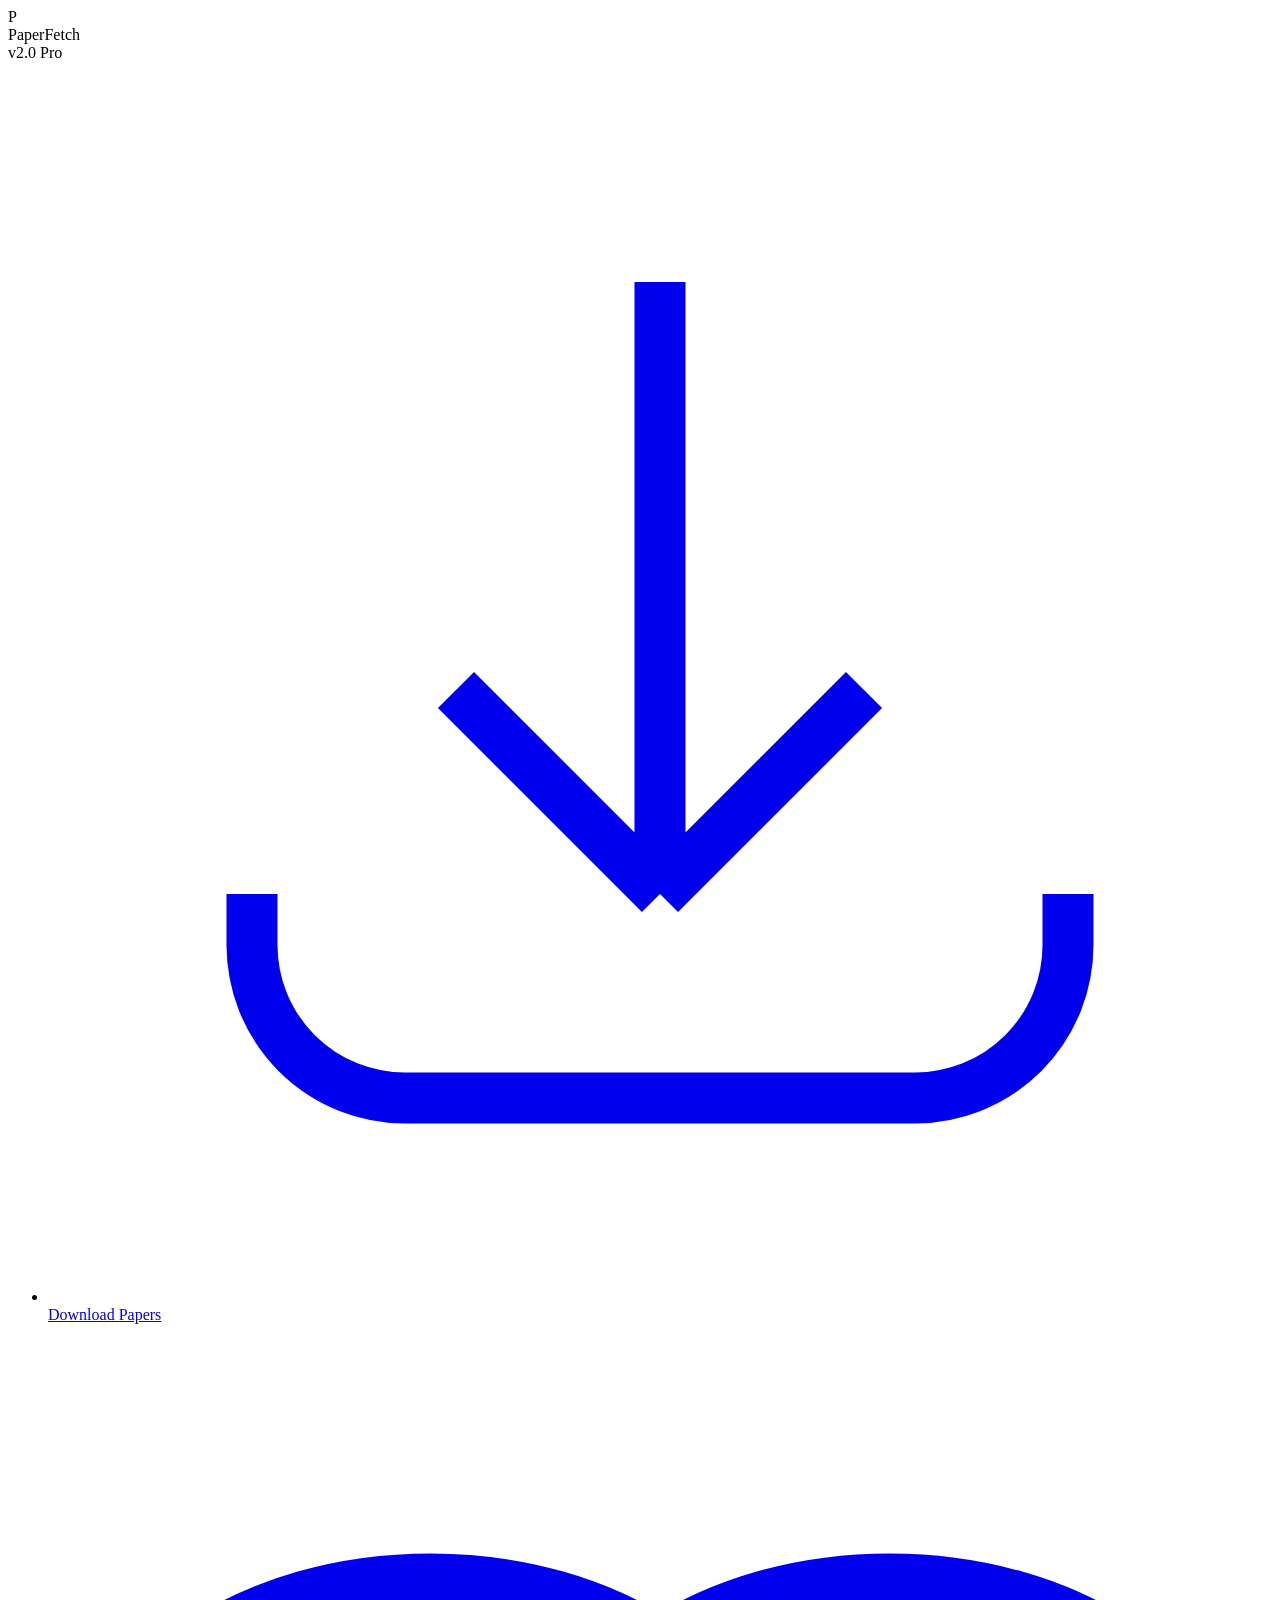
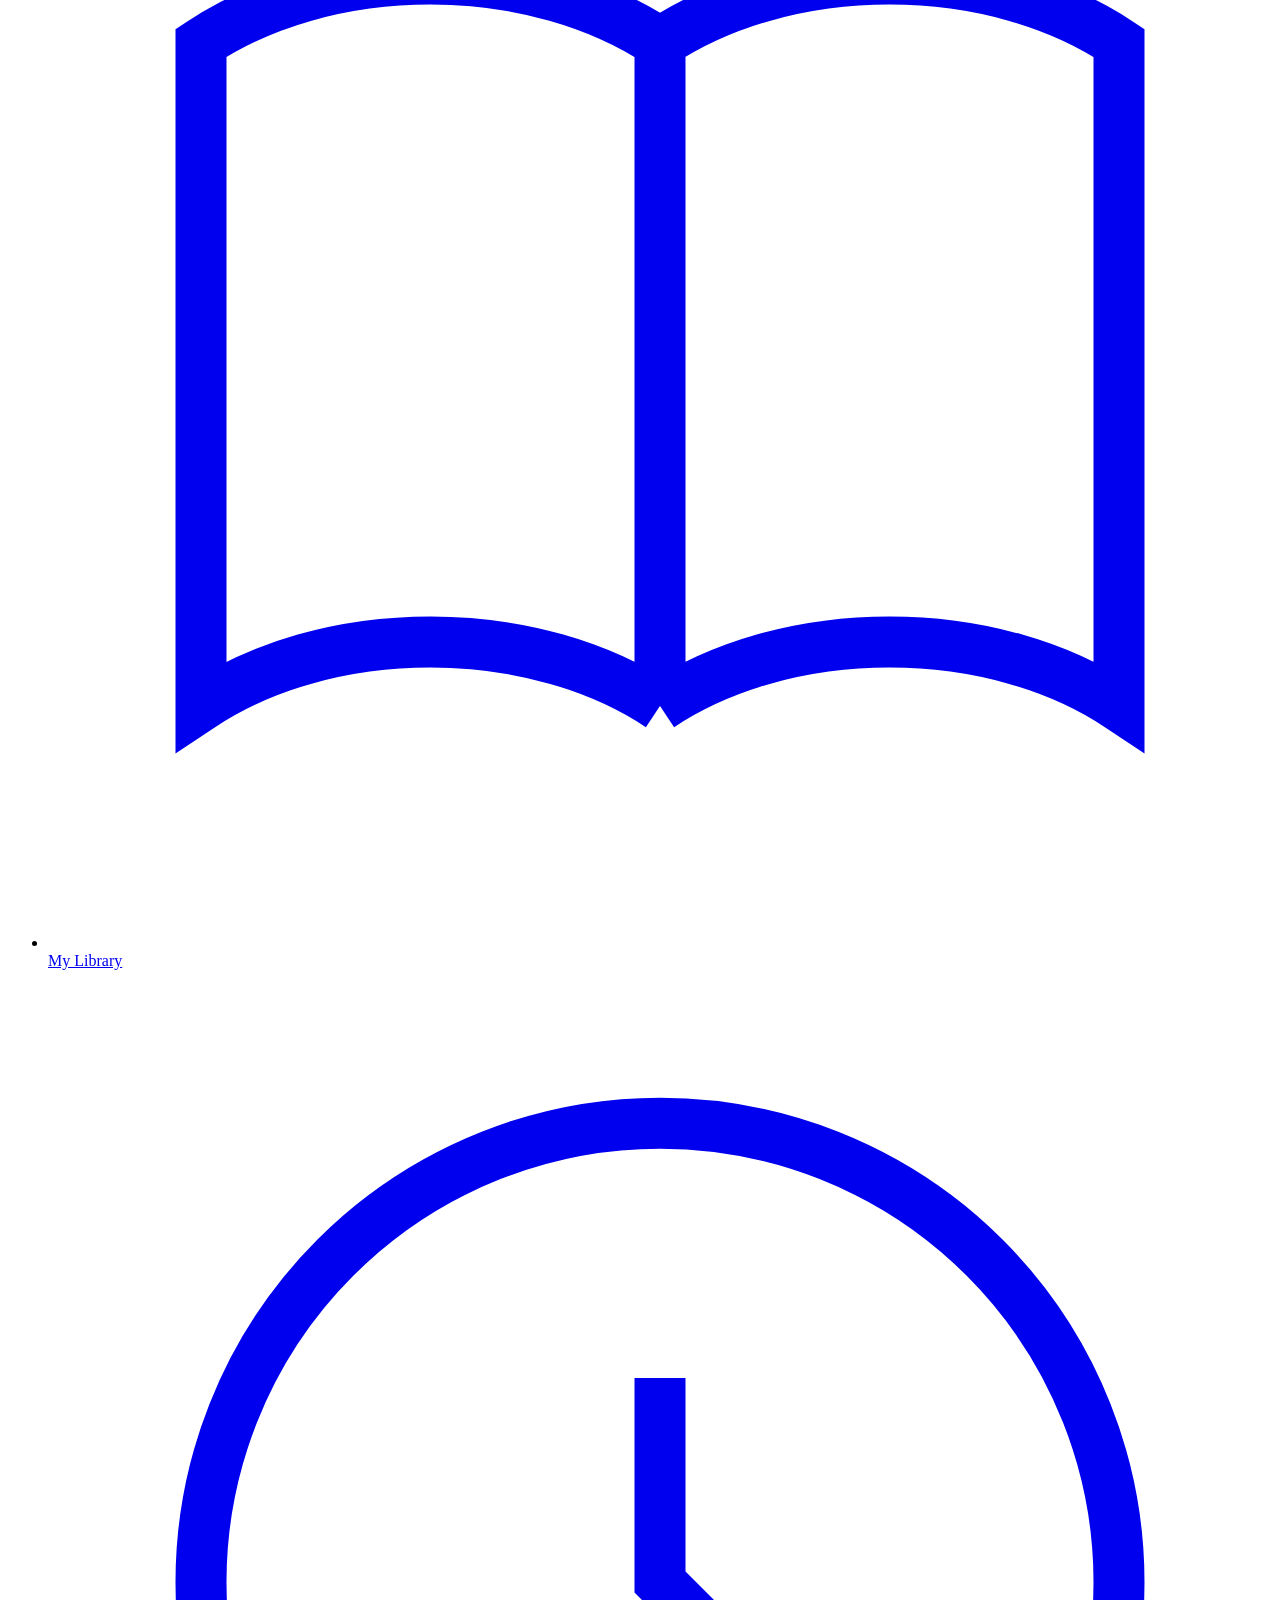
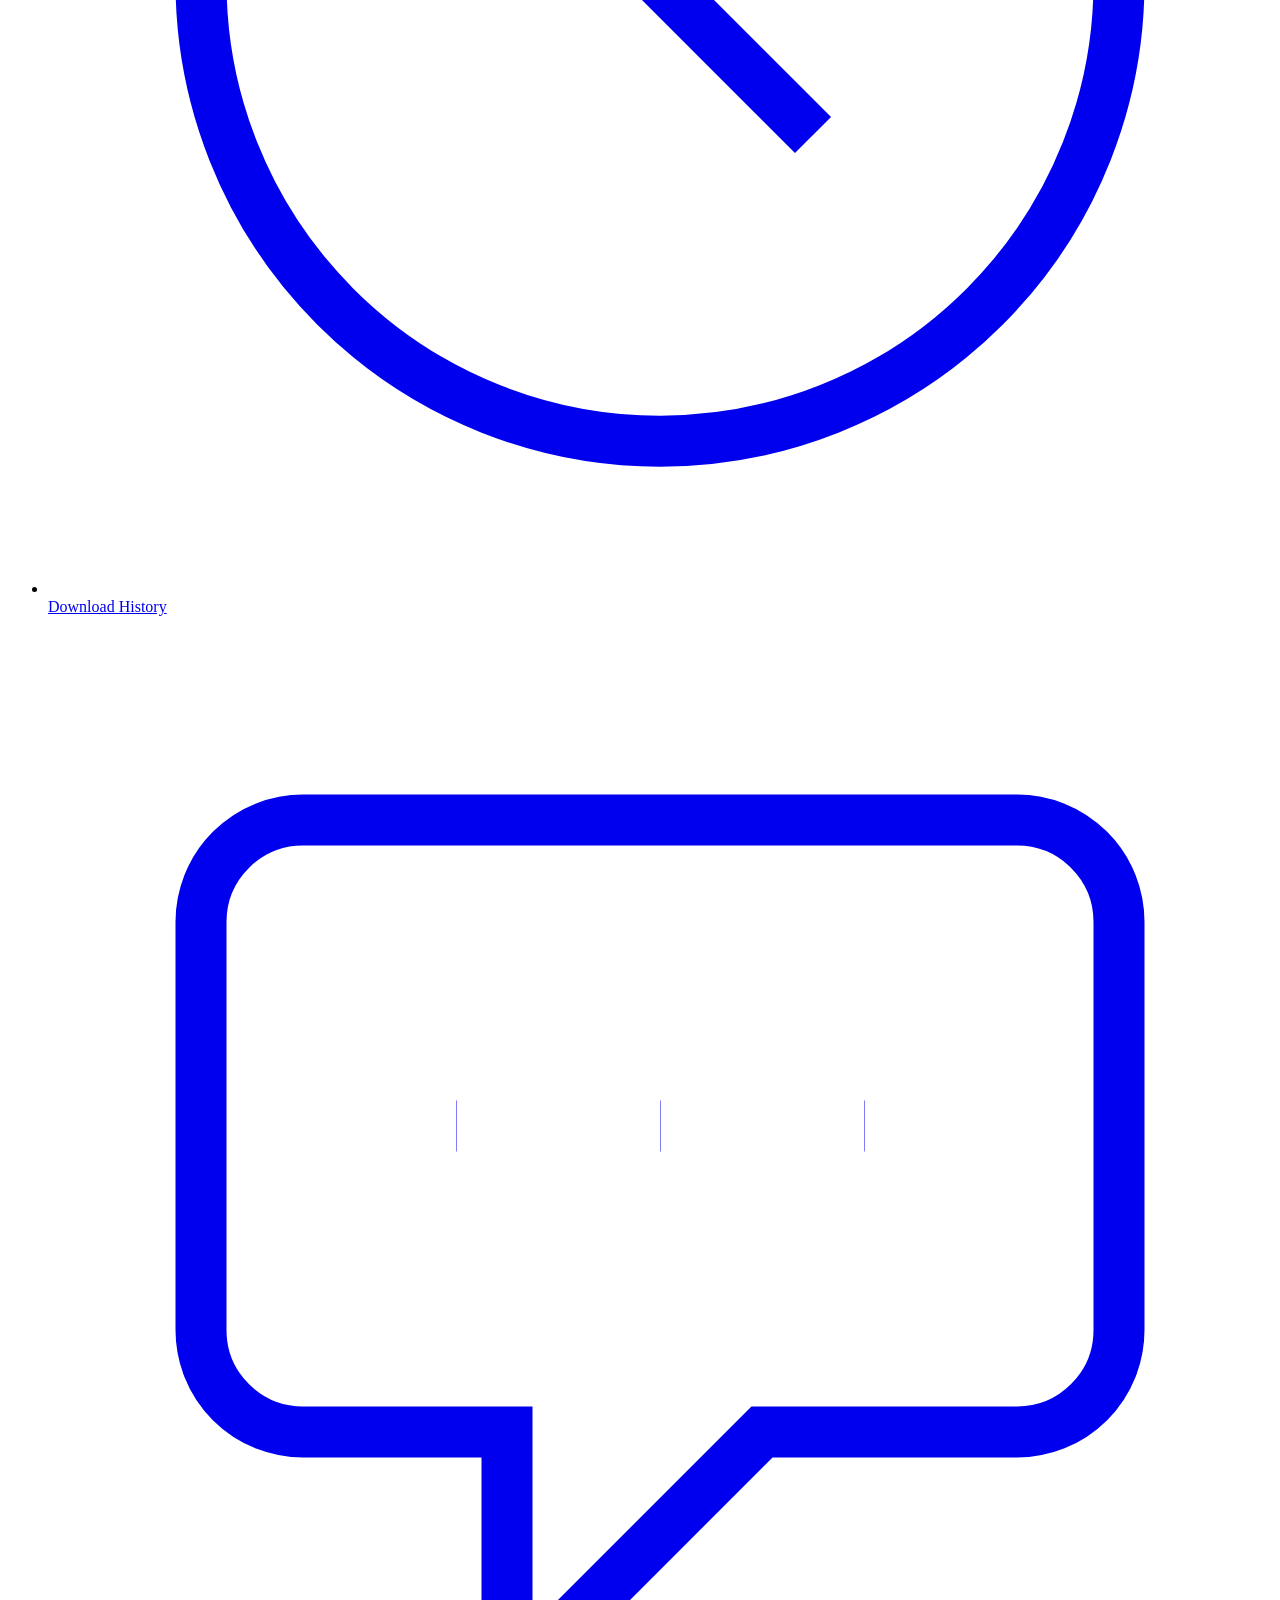
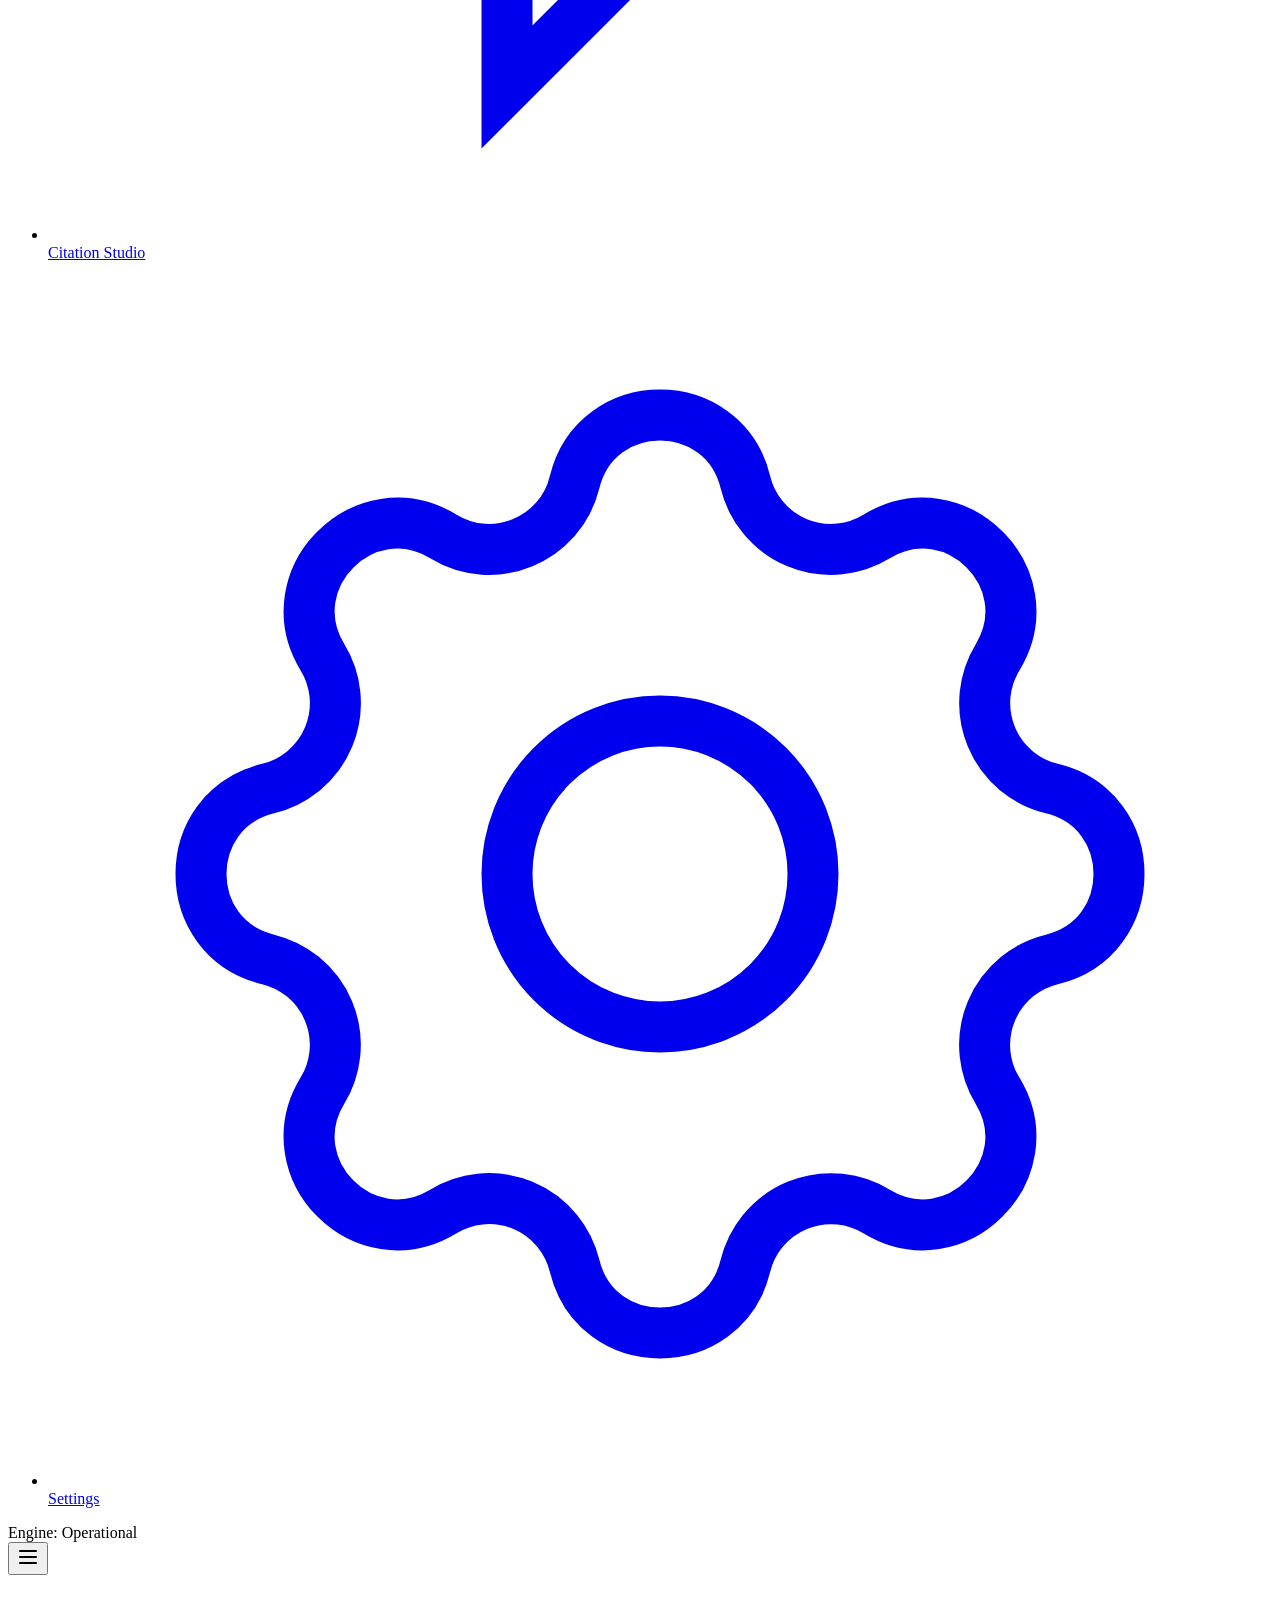
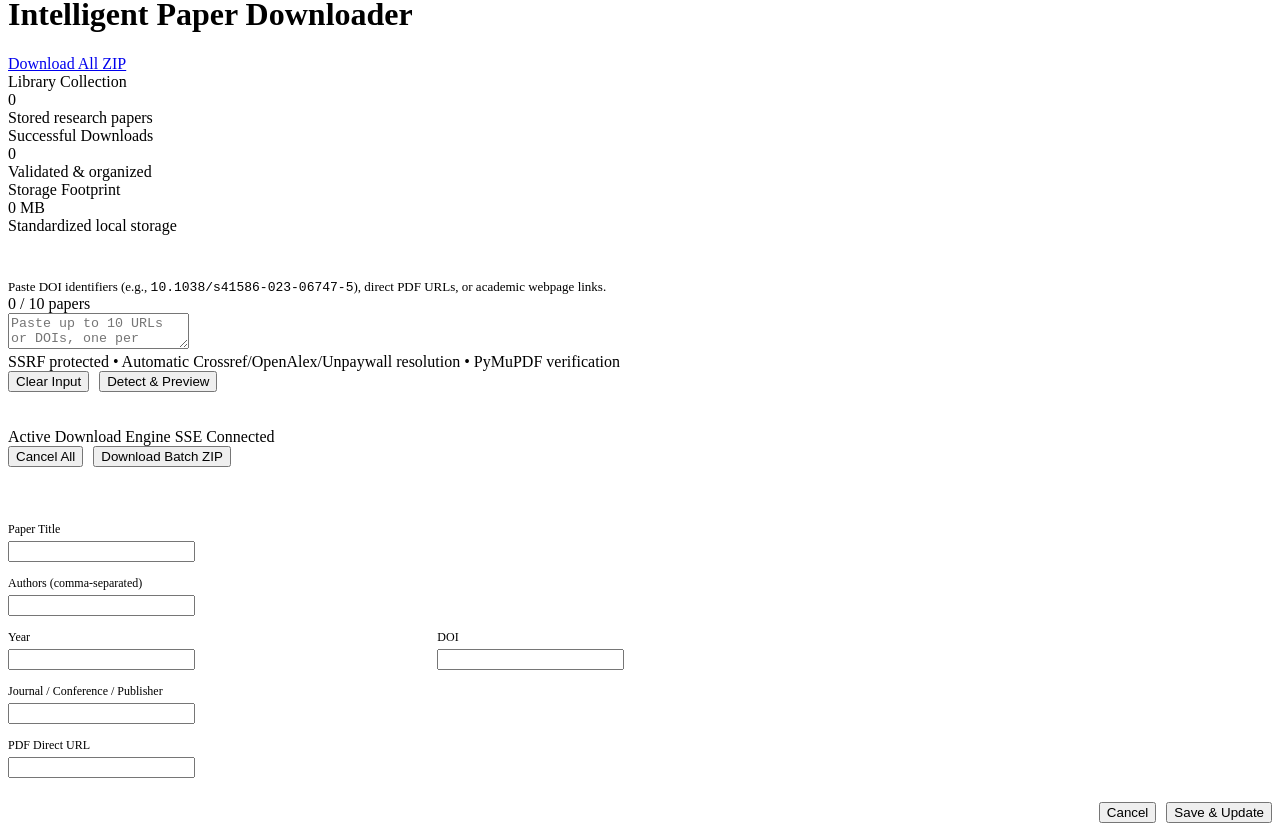
==== frontend/index.html @ 8bb46170 "feat: add frontend index page and citation studio script" ====
<!DOCTYPE html>
<html lang="en">
<head>
  <meta charset="UTF-8">
  <meta name="viewport" content="width=device-width, initial-scale=1.0">
  <title>PaperFetch V2 — Intelligent Research Paper Downloader</title>
  <link rel="stylesheet" href="/static/css/style.css">
  <link rel="stylesheet" href="/static/css/dashboard.css">
  <link rel="stylesheet" href="/static/css/responsive.css">
</head>
<body>
  <div class="app-container">
    <!-- Sidebar -->
    <aside class="sidebar">
      <div class="brand">
        <div class="brand-icon">P</div>
        <div>
          <div class="brand-title">PaperFetch</div>
          <span class="brand-tag">v2.0 Pro</span>
        </div>
      </div>

      <ul class="nav-menu">
        <li>
          <a href="/" class="nav-link active">
            <svg fill="none" stroke="currentColor" viewBox="0 0 24 24"><path d="M4 16v1a3 3 0 003 3h10a3 3 0 003-3v-1m-4-4l-4 4m0 0l-4-4m4 4V4"/></svg>
            Download Papers
          </a>
        </li>
        <li>
          <a href="/library" class="nav-link">
            <svg fill="none" stroke="currentColor" viewBox="0 0 24 24"><path d="M12 6.253v13m0-13C10.832 5.477 9.246 5 7.5 5S4.168 5.477 3 6.253v13C4.168 18.477 5.754 18 7.5 18s3.332.477 4.5 1.253m0-13C13.168 5.477 14.754 5 16.5 5c1.747 0 3.332.477 4.5 1.253v13C19.832 18.477 18.247 18 16.5 18c-1.746 0-3.332.477-4.5 1.253"/></svg>
            My Library
          </a>
        </li>
        <li>
          <a href="/history" class="nav-link">
            <svg fill="none" stroke="currentColor" viewBox="0 0 24 24"><path d="M12 8v4l3 3m6-3a9 9 0 11-18 0 9 9 0 0118 0z"/></svg>
            Download History
          </a>
        </li>
        <li>
          <a href="/citations" class="nav-link">
            <svg fill="none" stroke="currentColor" viewBox="0 0 24 24"><path d="M8 10h.01M12 10h.01M16 10h.01M9 16H5a2 2 0 01-2-2V6a2 2 0 012-2h14a2 2 0 012 2v8a2 2 0 01-2 2h-5l-5 5v-5z"/></svg>
            Citation Studio
          </a>
        </li>
        <li>
          <a href="/settings" class="nav-link">
            <svg fill="none" stroke="currentColor" viewBox="0 0 24 24"><path d="M10.325 4.317c.426-1.756 2.924-1.756 3.35 0a1.724 1.724 0 002.573 1.066c1.543-.94 3.31.826 2.37 2.37a1.724 1.724 0 001.065 2.572c1.756.426 1.756 2.924 0 3.35a1.724 1.724 0 00-1.066 2.573c.94 1.543-.826 3.31-2.37 2.37a1.724 1.724 0 00-2.572 1.065c-.426 1.756-2.924 1.756-3.35 0a1.724 1.724 0 00-2.573-1.066c-1.543.94-3.31-.826-2.37-2.37a1.724 1.724 0 00-1.065-2.572c-1.756-.426-1.756-2.924 0-3.35a1.724 1.724 0 001.066-2.573c-.94-1.543.826-3.31 2.37-2.37.996.608 2.296.07 2.572-1.065z"/><path d="M15 12a3 3 0 11-6 0 3 3 0 016 0z"/></svg>
            Settings
          </a>
        </li>
      </ul>

      <div class="sidebar-footer">
        <div class="system-status-indicator">
          <span class="status-dot"></span>
          <span>Engine: Operational</span>
        </div>
      </div>
    </aside>

    <!-- Main Content -->
    <main class="main-wrapper">
      <header class="topbar">
        <button class="mobile-nav-toggle" aria-label="Toggle navigation">
          <svg width="24" height="24" fill="none" stroke="currentColor" viewBox="0 0 24 24"><path stroke-linecap="round" stroke-linejoin="round" stroke-width="2" d="M4 6h16M4 12h16M4 18h16"/></svg>
        </button>
        <h1 class="page-heading">Intelligent Paper Downloader</h1>
        <div class="topbar-actions">
          <a href="/api/downloads/zip" class="btn btn-secondary btn-sm" id="top-btn-zip">Download All ZIP</a>
        </div>
      </header>

      <div class="content-body">
        <!-- Overview Metrics -->
        <div class="metrics-grid">
          <div class="glass-panel metric-card">
            <span class="metric-title">Library Collection</span>
            <div class="metric-value" id="stat-total-papers">0</div>
            <span class="metric-sub">Stored research papers</span>
          </div>
          <div class="glass-panel metric-card">
            <span class="metric-title">Successful Downloads</span>
            <div class="metric-value" style="color: var(--accent-emerald);" id="stat-completed">0</div>
            <span class="metric-sub">Validated & organized</span>
          </div>
          <div class="glass-panel metric-card">
            <span class="metric-title">Storage Footprint</span>
            <div class="metric-value" style="color: var(--accent-cyan);" id="stat-storage">0 MB</div>
            <span class="metric-sub">Standardized local storage</span>
          </div>
        </div>

        <!-- Input Section -->
        <div class="glass-panel input-section">
          <div class="input-header">
            <div>
              <h2 style="font-size: 16px; font-weight: 600; color: #fff;">Batch Paper Input</h2>
              <div style="font-size: 13px; color: var(--text-dim); margin-top: 2px;">
                Paste DOI identifiers (e.g., <code>10.1038/s41586-023-06747-5</code>), direct PDF URLs, or academic webpage links.
              </div>
            </div>
            <span class="input-counter" id="input-counter">0 / 10 papers</span>
          </div>

          <textarea 
            class="url-textarea" 
            id="url-input" 
            placeholder="Paste up to 10 URLs or DOIs, one per line:&#10;https://arxiv.org/abs/2301.12345&#10;10.1038/s41586-023-06747-5&#10;https://example.com/research-paper.pdf"
          ></textarea>

          <div class="input-actions">
            <div class="input-hints">
              SSRF protected &bull; Automatic Crossref/OpenAlex/Unpaywall resolution &bull; PyMuPDF verification
            </div>
            <div style="display: flex; gap: 10px;">
              <button class="btn btn-secondary" id="btn-clear">Clear Input</button>
              <button class="btn btn-primary" id="btn-detect">Detect &amp; Preview</button>
            </div>
          </div>
        </div>

        <!-- Preview Section -->
        <div class="preview-section" id="preview-section" style="display: none;">
          <div class="section-header">
            <div class="section-title">
              <span>Metadata Preview Stage</span>
              <span style="font-size: 13px; color: var(--text-muted); font-weight: normal;">(Inspect, verify, and select papers before starting downloads)</span>
            </div>
            <button class="btn btn-primary" id="btn-start-download">Confirm &amp; Download Selected</button>
          </div>

          <div class="preview-grid" id="preview-list">
            <!-- Dynamic Preview Cards inserted here -->
          </div>
        </div>

        <!-- Real-time Download Dashboard -->
        <div class="preview-section" id="download-dashboard" style="margin-top: 36px;">
          <div class="section-header">
            <div class="section-title">
              <span>Active Download Engine</span>
              <span class="badge badge-info" id="live-indicator">SSE Connected</span>
            </div>
            <div style="display: flex; gap: 10px;">
              <button class="btn btn-danger btn-sm" id="btn-cancel-all">Cancel All</button>
              <button class="btn btn-secondary btn-sm" id="btn-download-zip">Download Batch ZIP</button>
            </div>
          </div>

          <div id="active-downloads-list">
            <!-- Download Cards rendered here via SSE -->
          </div>
        </div>
      </div>
    </main>
  </div>

  <!-- Edit Metadata Modal -->
  <div class="modal-overlay" id="edit-modal">
    <div class="modal-card">
      <h3 style="font-size: 18px; font-weight: 600; color: #fff; margin-bottom: 16px;">Edit Paper Metadata</h3>
      <div style="display: flex; flex-direction: column; gap: 14px;">
        <div>
          <label style="font-size: 12px; color: var(--text-muted); display: block; margin-bottom: 4px;">Paper Title</label>
          <input type="text" id="edit-title" class="search-input" style="padding-left: 12px;">
        </div>
        <div>
          <label style="font-size: 12px; color: var(--text-muted); display: block; margin-bottom: 4px;">Authors (comma-separated)</label>
          <input type="text" id="edit-authors" class="search-input" style="padding-left: 12px;">
        </div>
        <div style="display: flex; gap: 12px;">
          <div style="flex: 1;">
            <label style="font-size: 12px; color: var(--text-muted); display: block; margin-bottom: 4px;">Year</label>
            <input type="number" id="edit-year" class="search-input" style="padding-left: 12px;">
          </div>
          <div style="flex: 2;">
            <label style="font-size: 12px; color: var(--text-muted); display: block; margin-bottom: 4px;">DOI</label>
            <input type="text" id="edit-doi" class="search-input" style="padding-left: 12px;">
          </div>
        </div>
        <div>
          <label style="font-size: 12px; color: var(--text-muted); display: block; margin-bottom: 4px;">Journal / Conference / Publisher</label>
          <input type="text" id="edit-venue" class="search-input" style="padding-left: 12px;">
        </div>
        <div>
          <label style="font-size: 12px; color: var(--text-muted); display: block; margin-bottom: 4px;">PDF Direct URL</label>
          <input type="text" id="edit-pdf-url" class="search-input" style="padding-left: 12px;">
        </div>
      </div>
      <div style="display: flex; justify-content: flex-end; gap: 10px; margin-top: 24px;">
        <button class="btn btn-secondary" onclick="closeEditModal()">Cancel</button>
        <button class="btn btn-primary" onclick="saveMetadataEdits()">Save &amp; Update</button>
      </div>
    </div>
  </div>

  <script src="/static/js/api.js"></script>
  <script src="/static/js/app.js"></script>
  <script src="/static/js/detector.js"></script>
  <script src="/static/js/progress.js"></script>
  <script>
    // Load initial stats
    API.getStats().then(stats => {
      document.getElementById('stat-total-papers').textContent = stats.total_papers;
      document.getElementById('stat-completed').textContent = stats.completed_downloads;
      document.getElementById('stat-storage').textContent = `${stats.storage_used_mb} MB`;
    }).catch(() => {});
  </script>
</body>
</html>
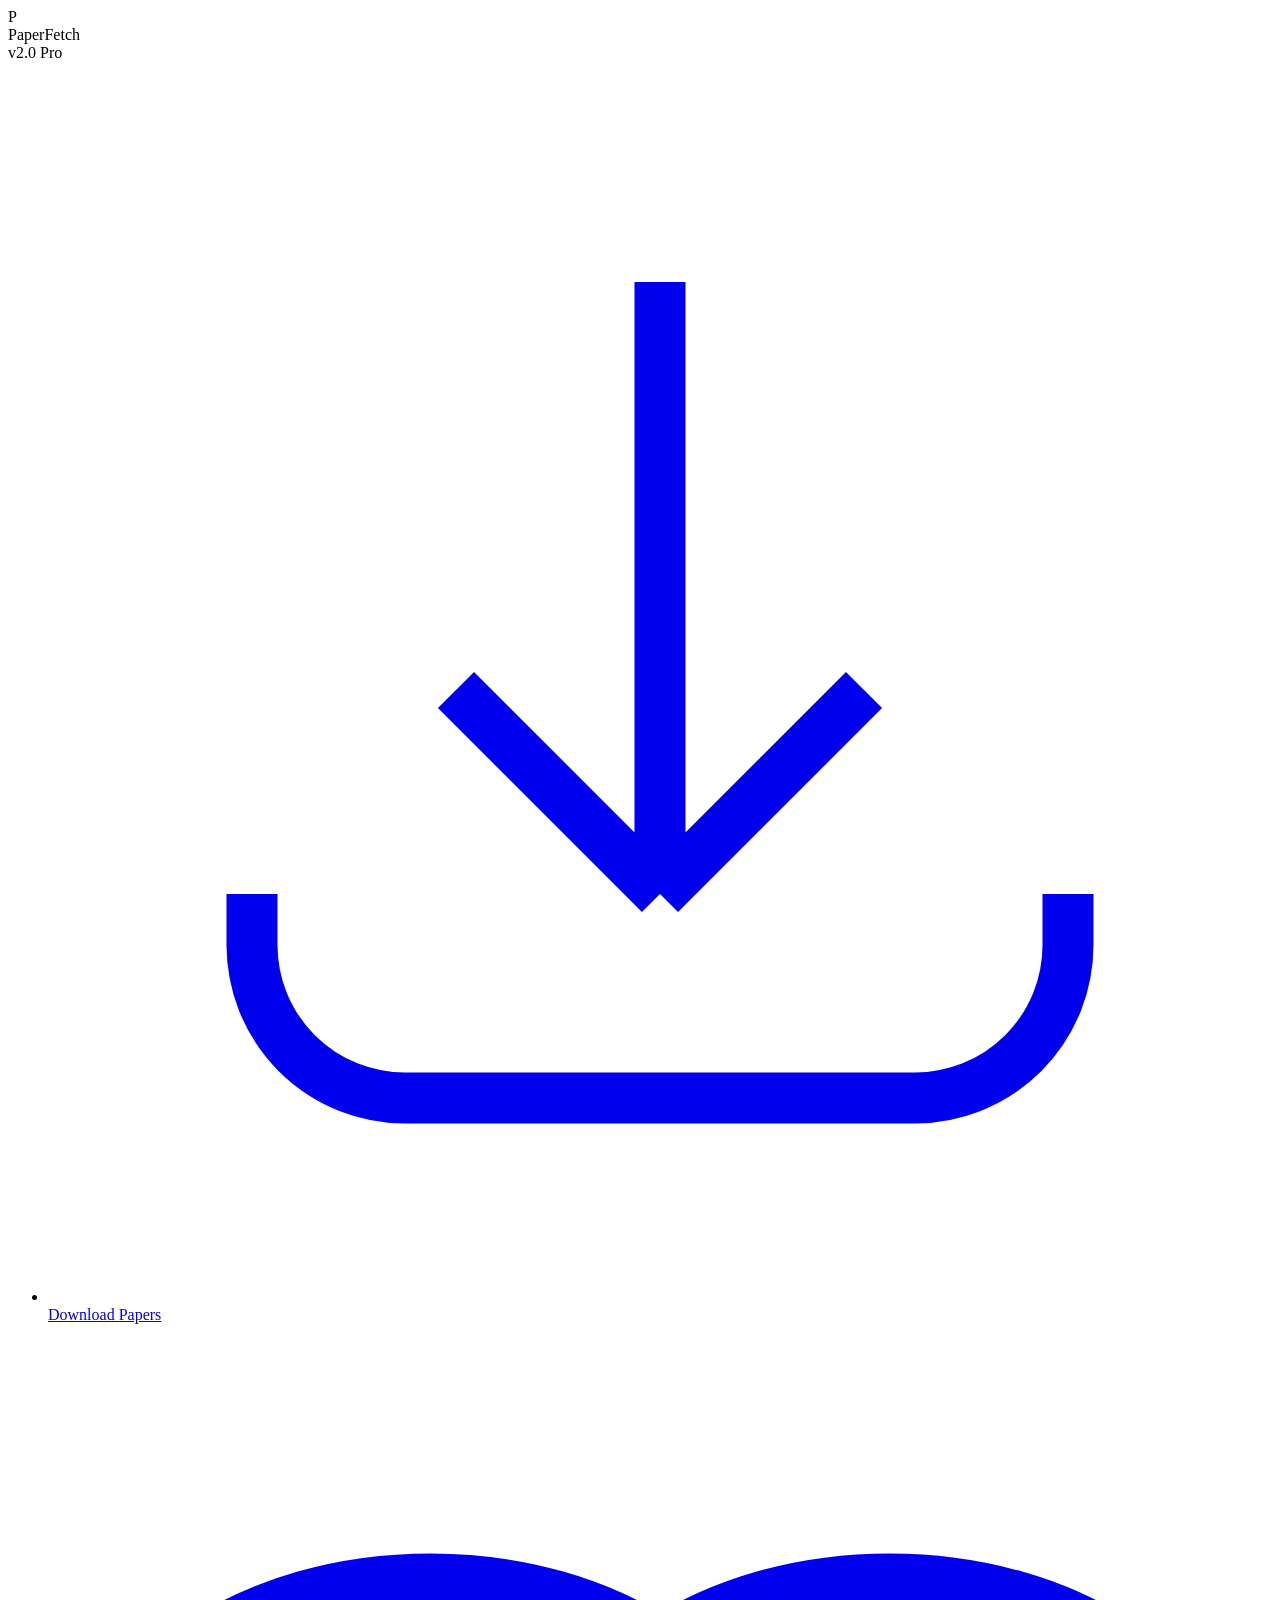
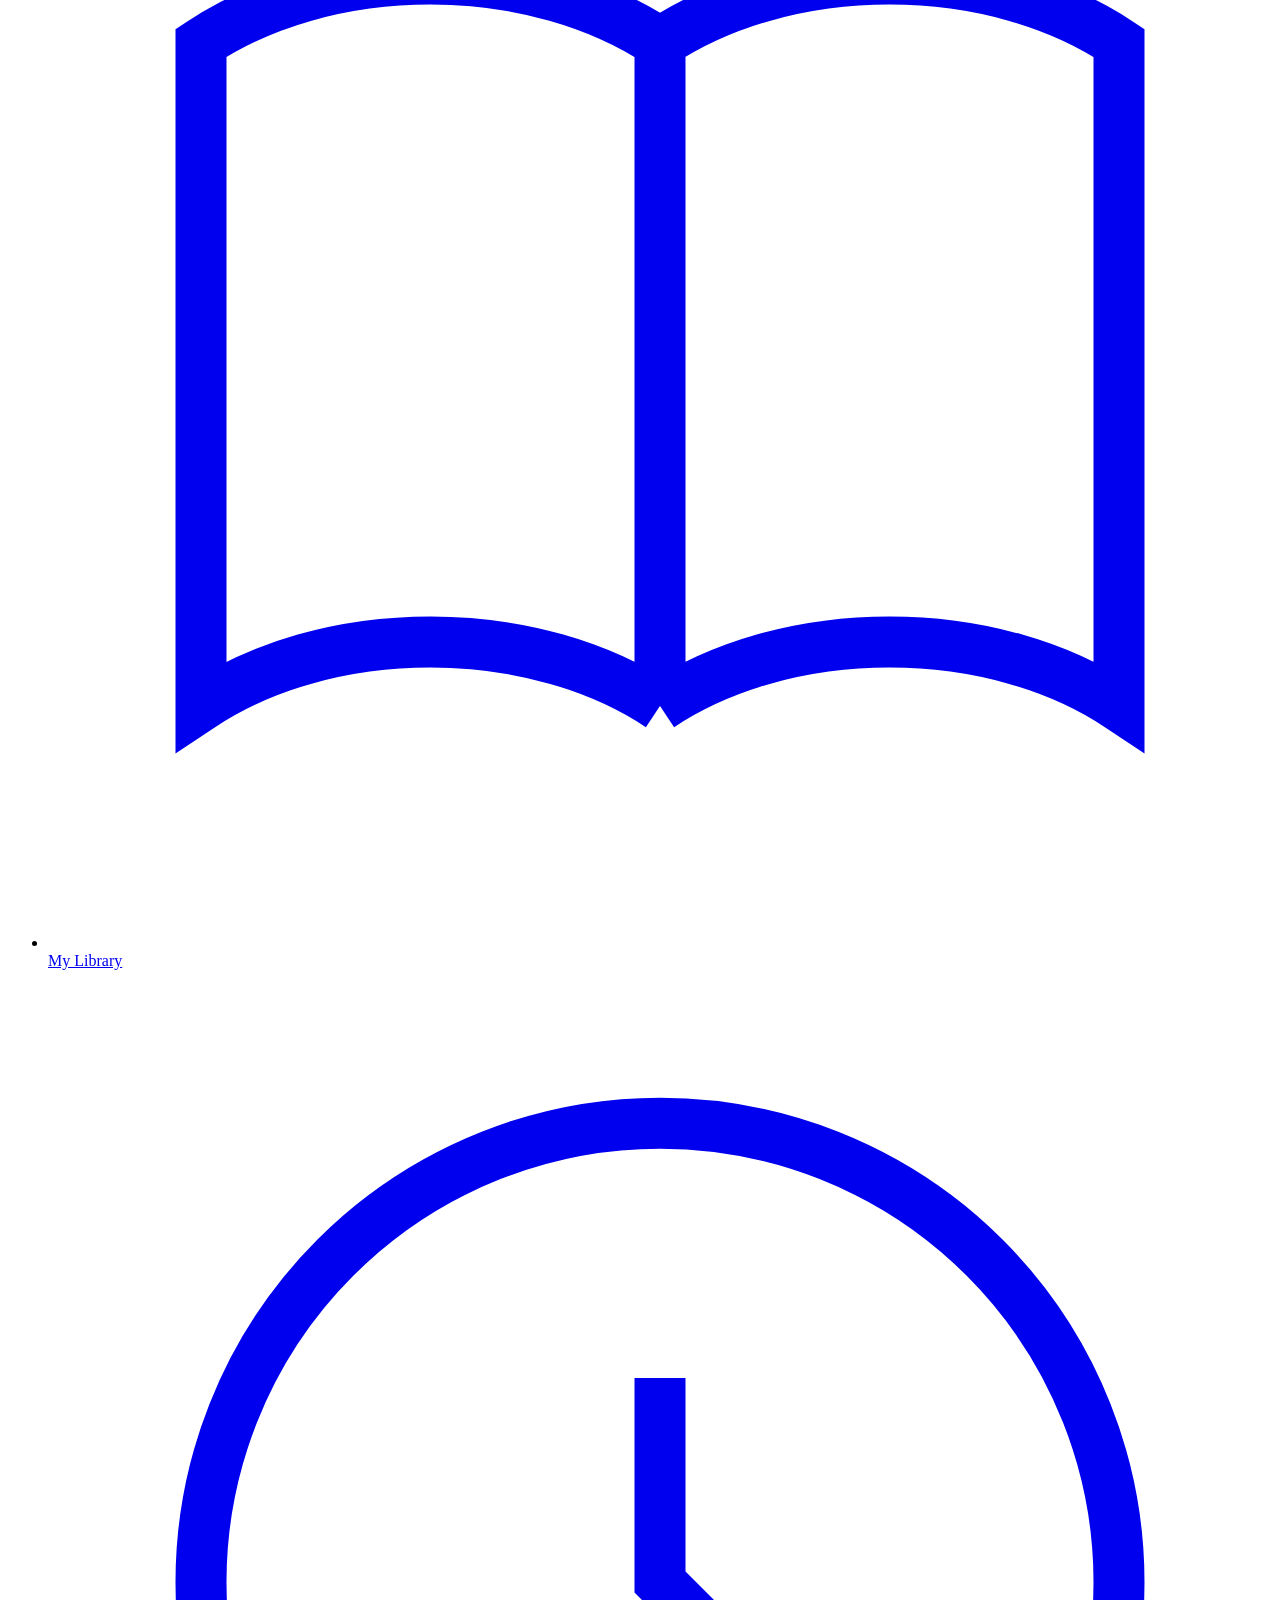
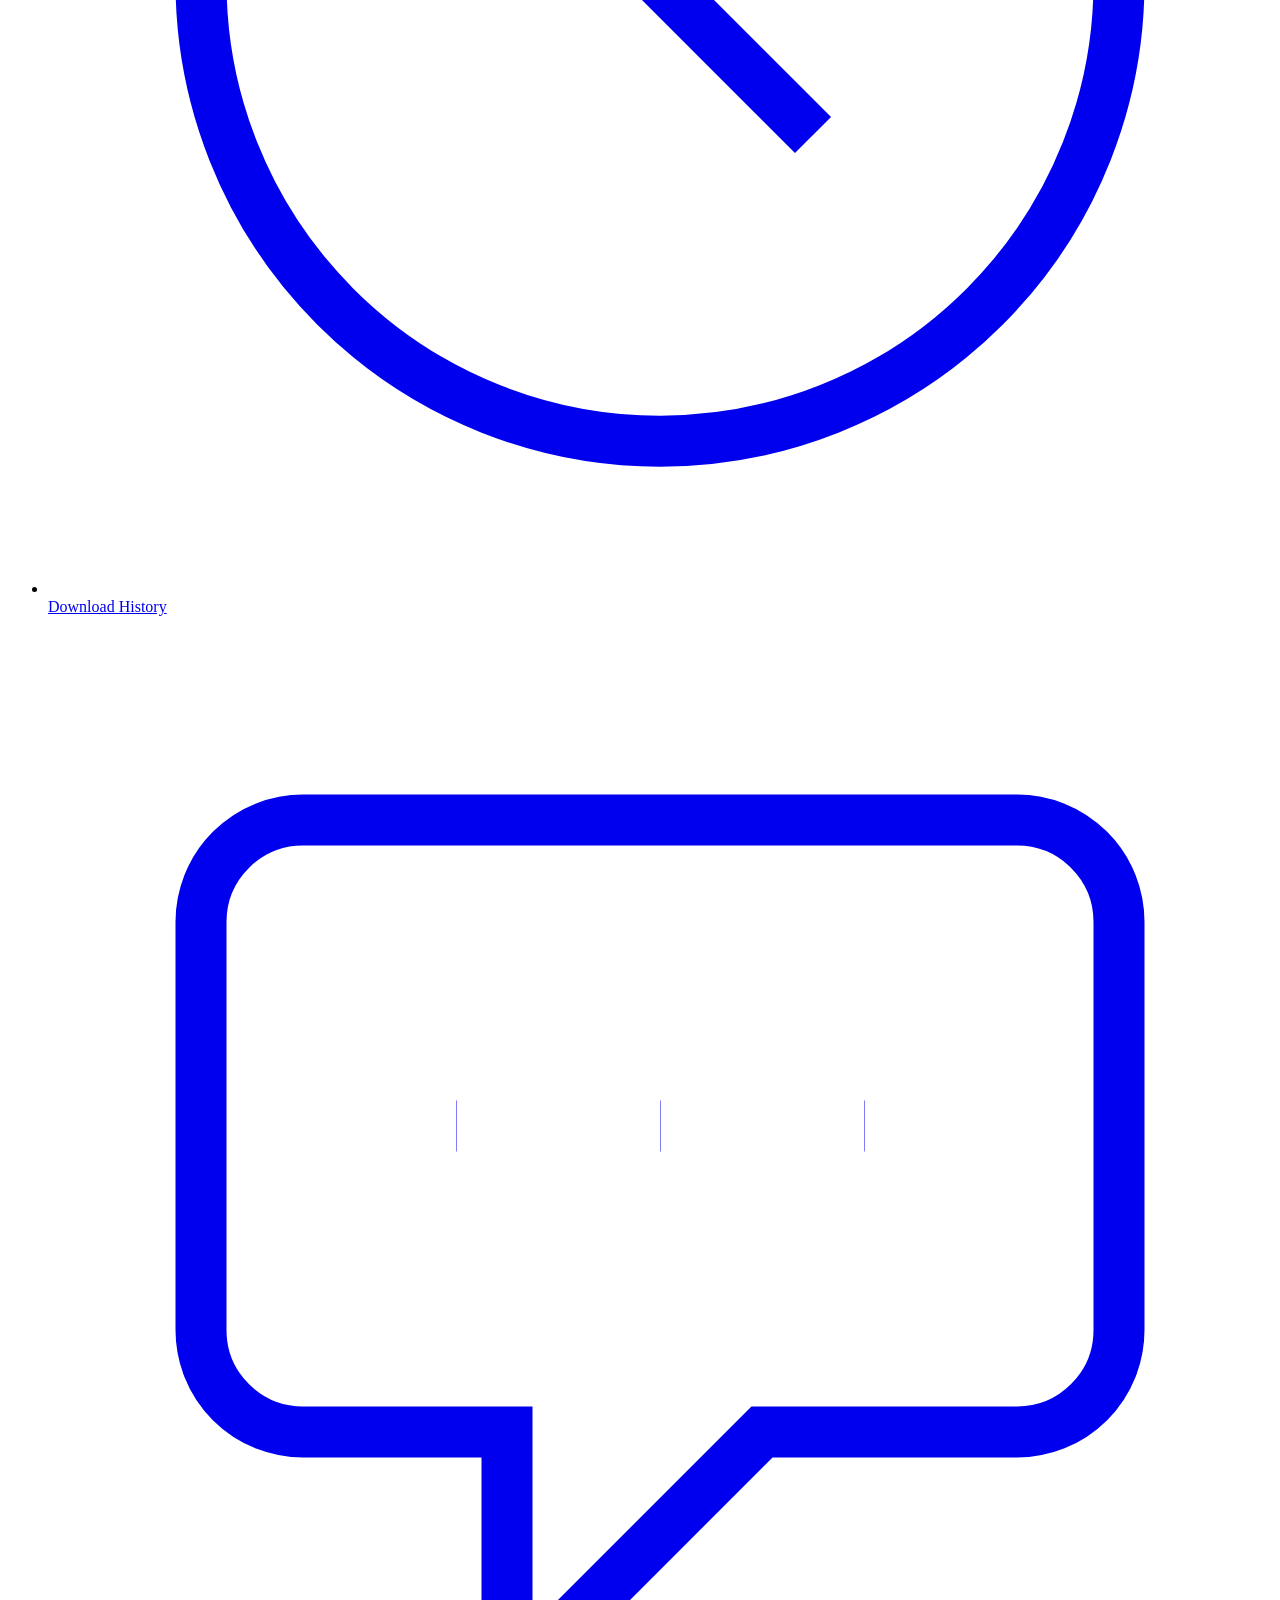
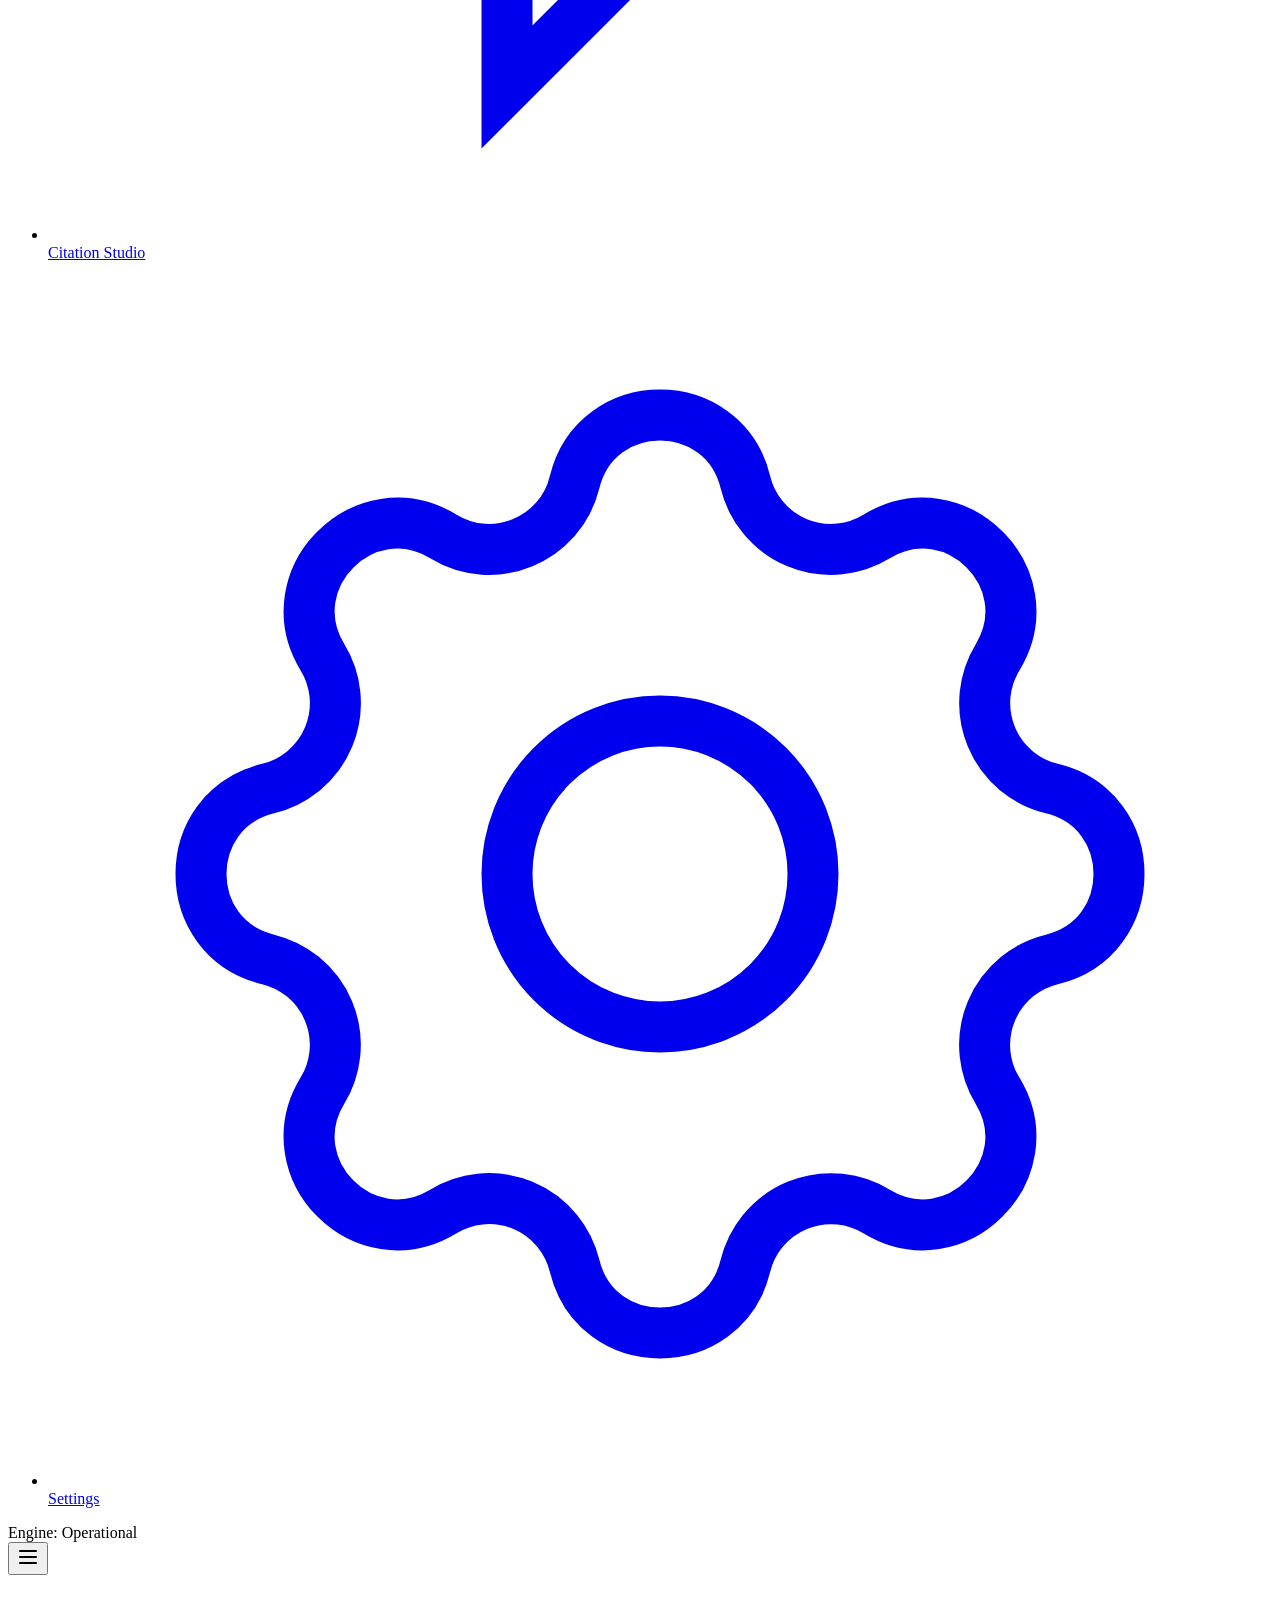
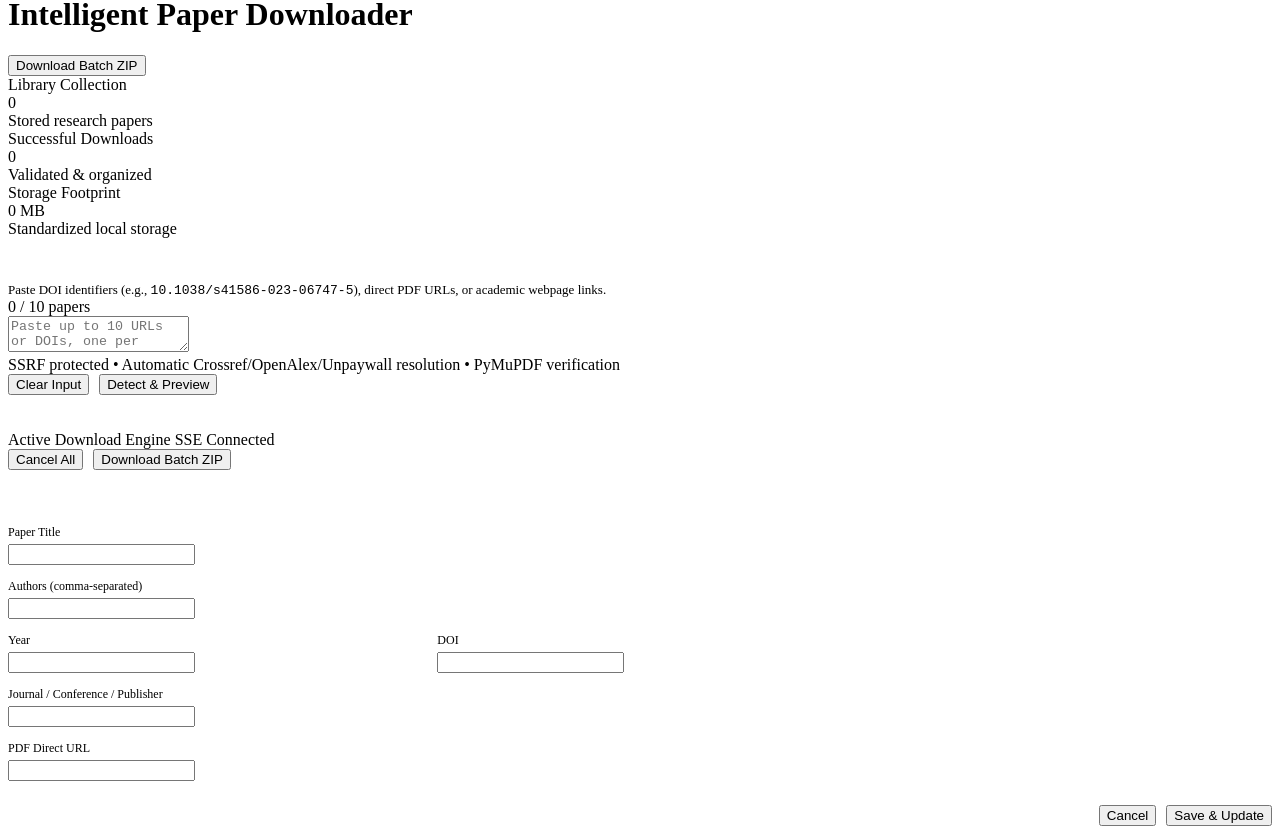
==== commit e8471d12: "refactor: reuse httpx client in downloader and enhance batch zip downloads" ====
--- a/frontend/index.html
+++ b/frontend/index.html
@@ -69,7 +69,7 @@
         </button>
         <h1 class="page-heading">Intelligent Paper Downloader</h1>
         <div class="topbar-actions">
-          <a href="/api/downloads/zip" class="btn btn-secondary btn-sm" id="top-btn-zip">Download All ZIP</a>
+          <button class="btn btn-secondary btn-sm" id="top-btn-zip">Download Batch ZIP</button>
         </div>
       </header>
 
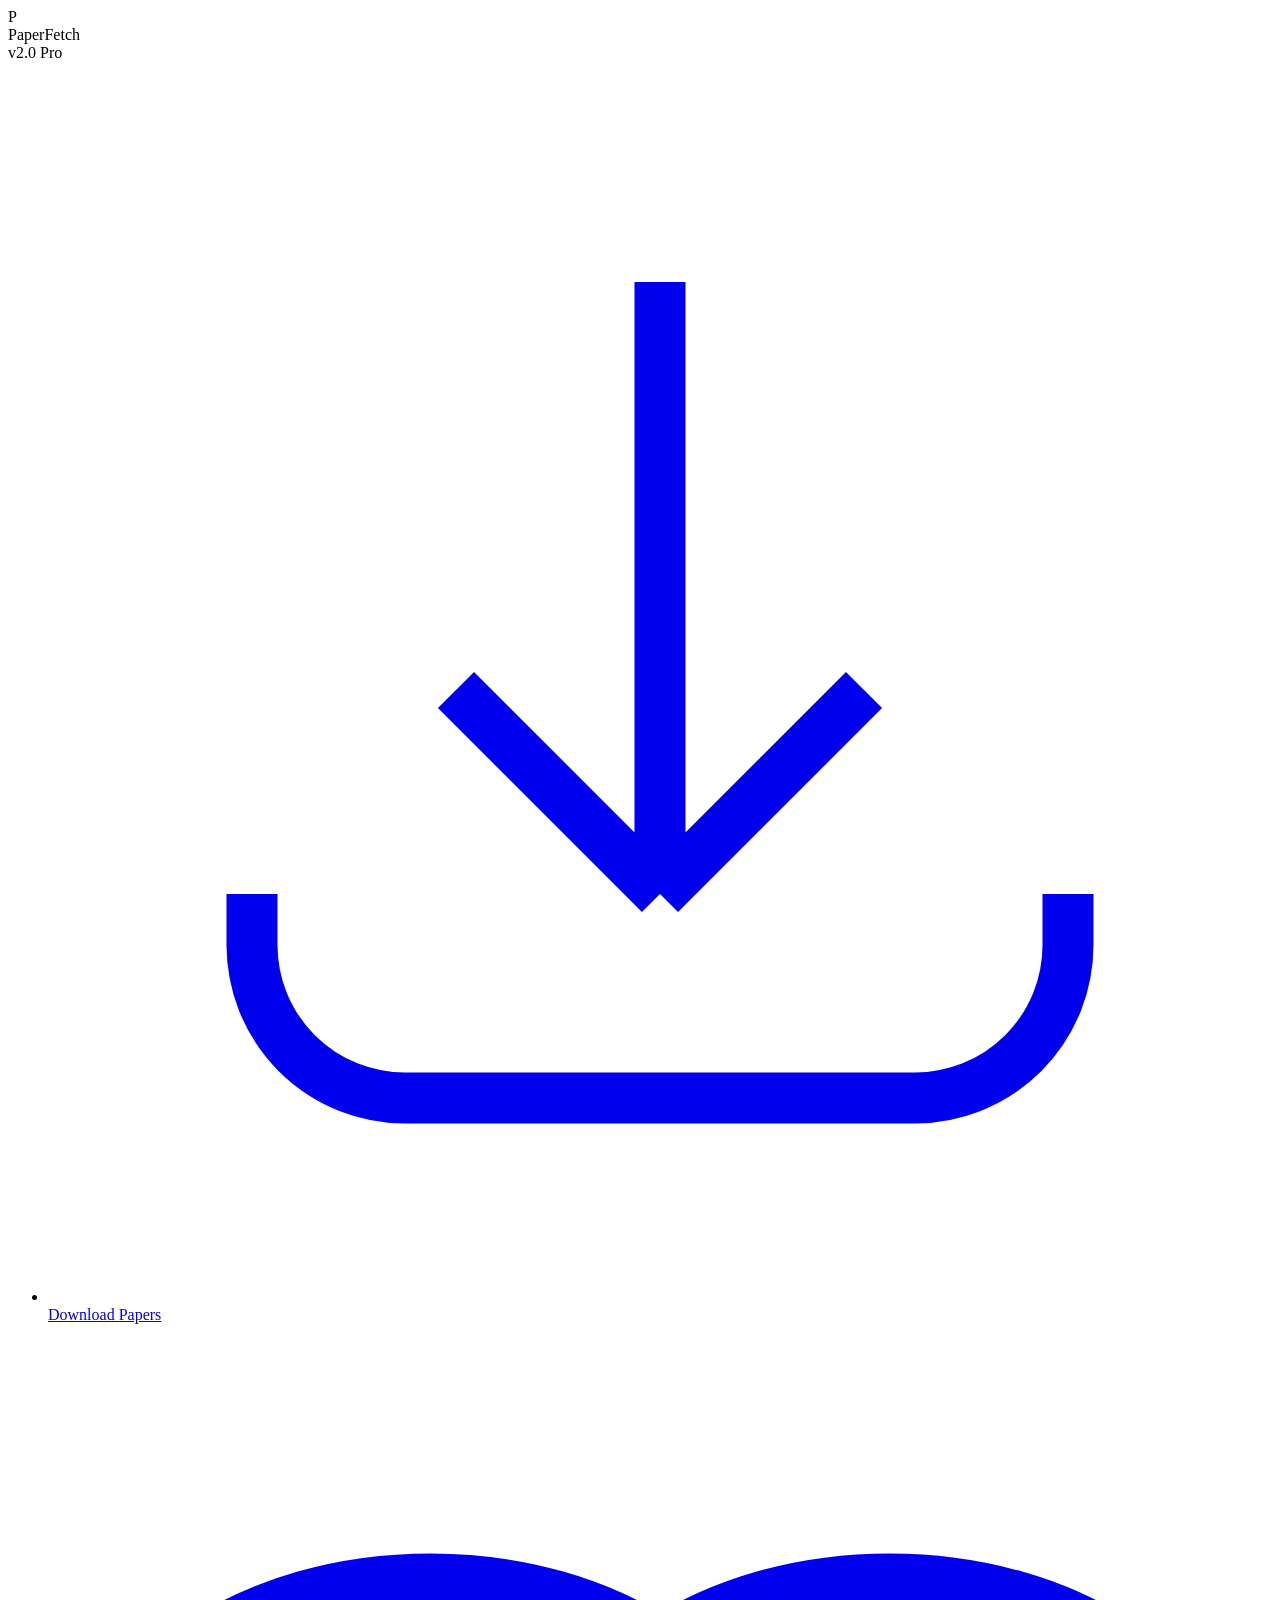
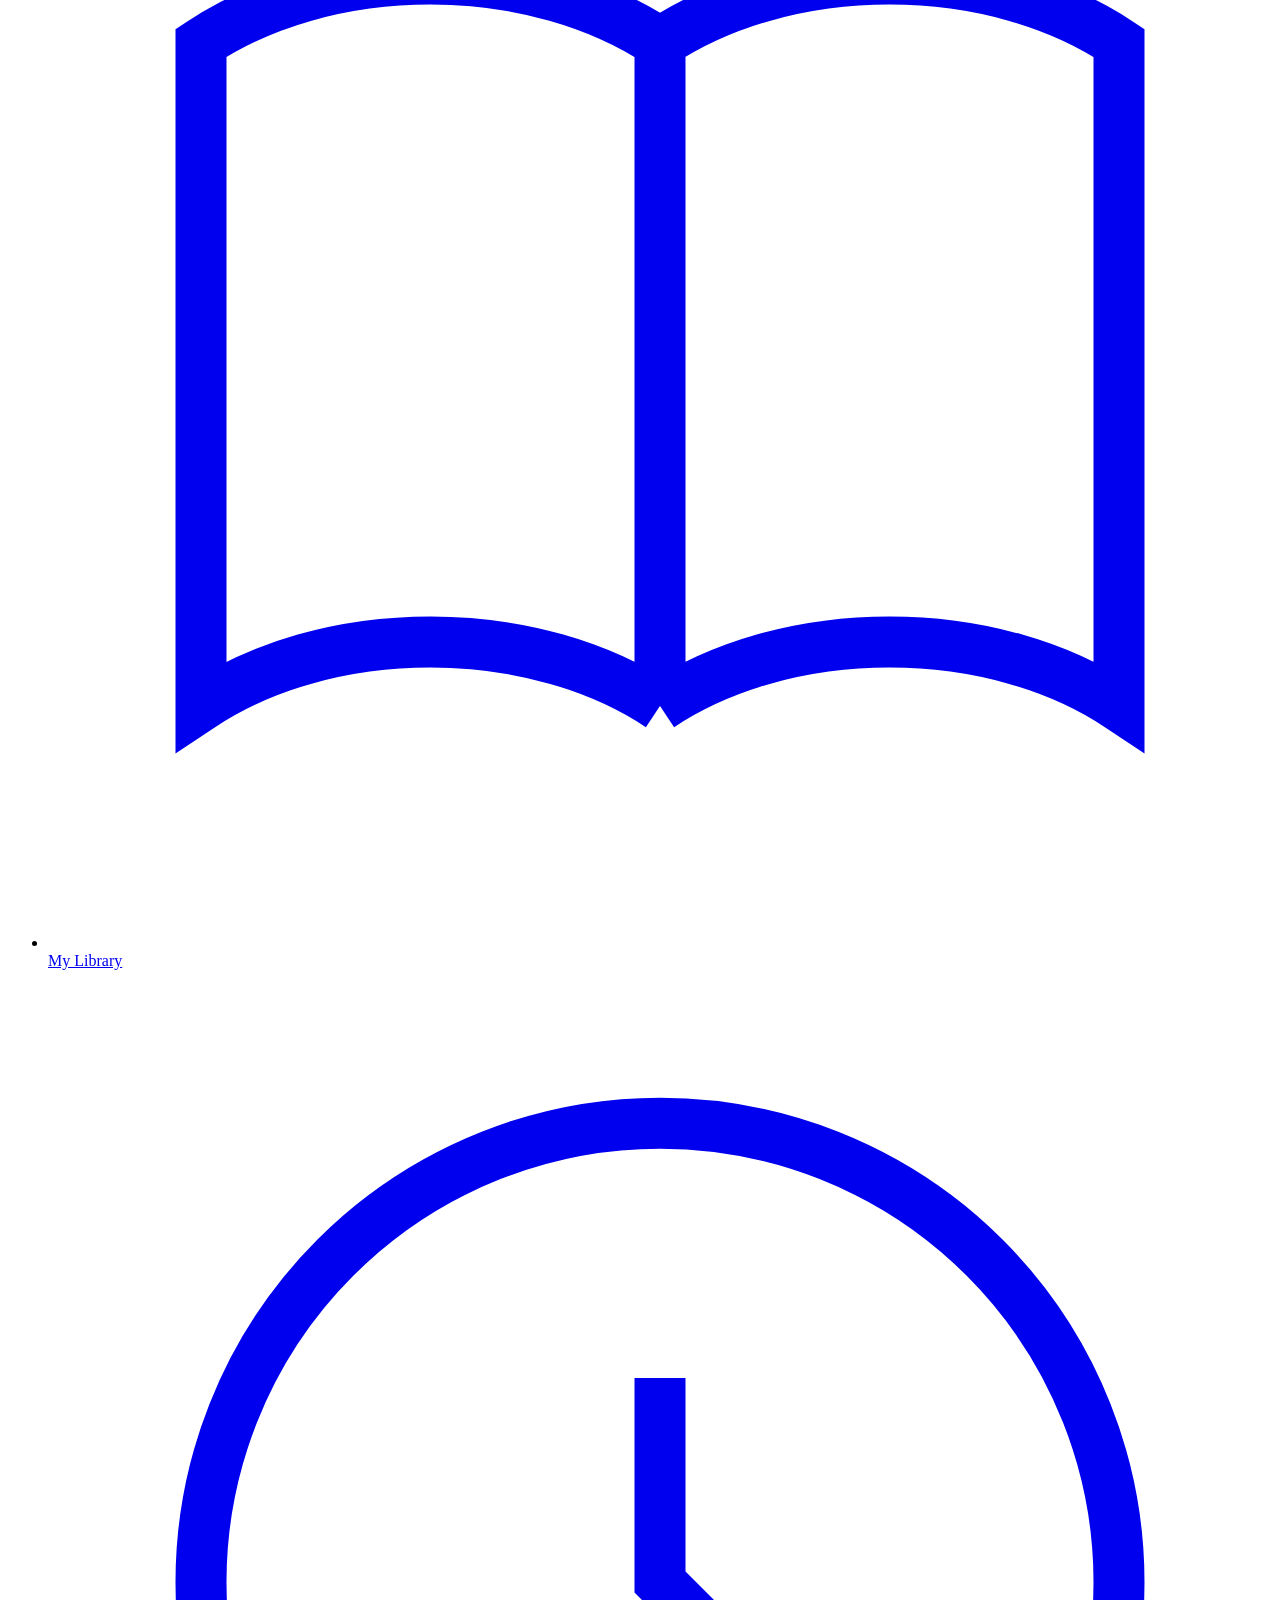
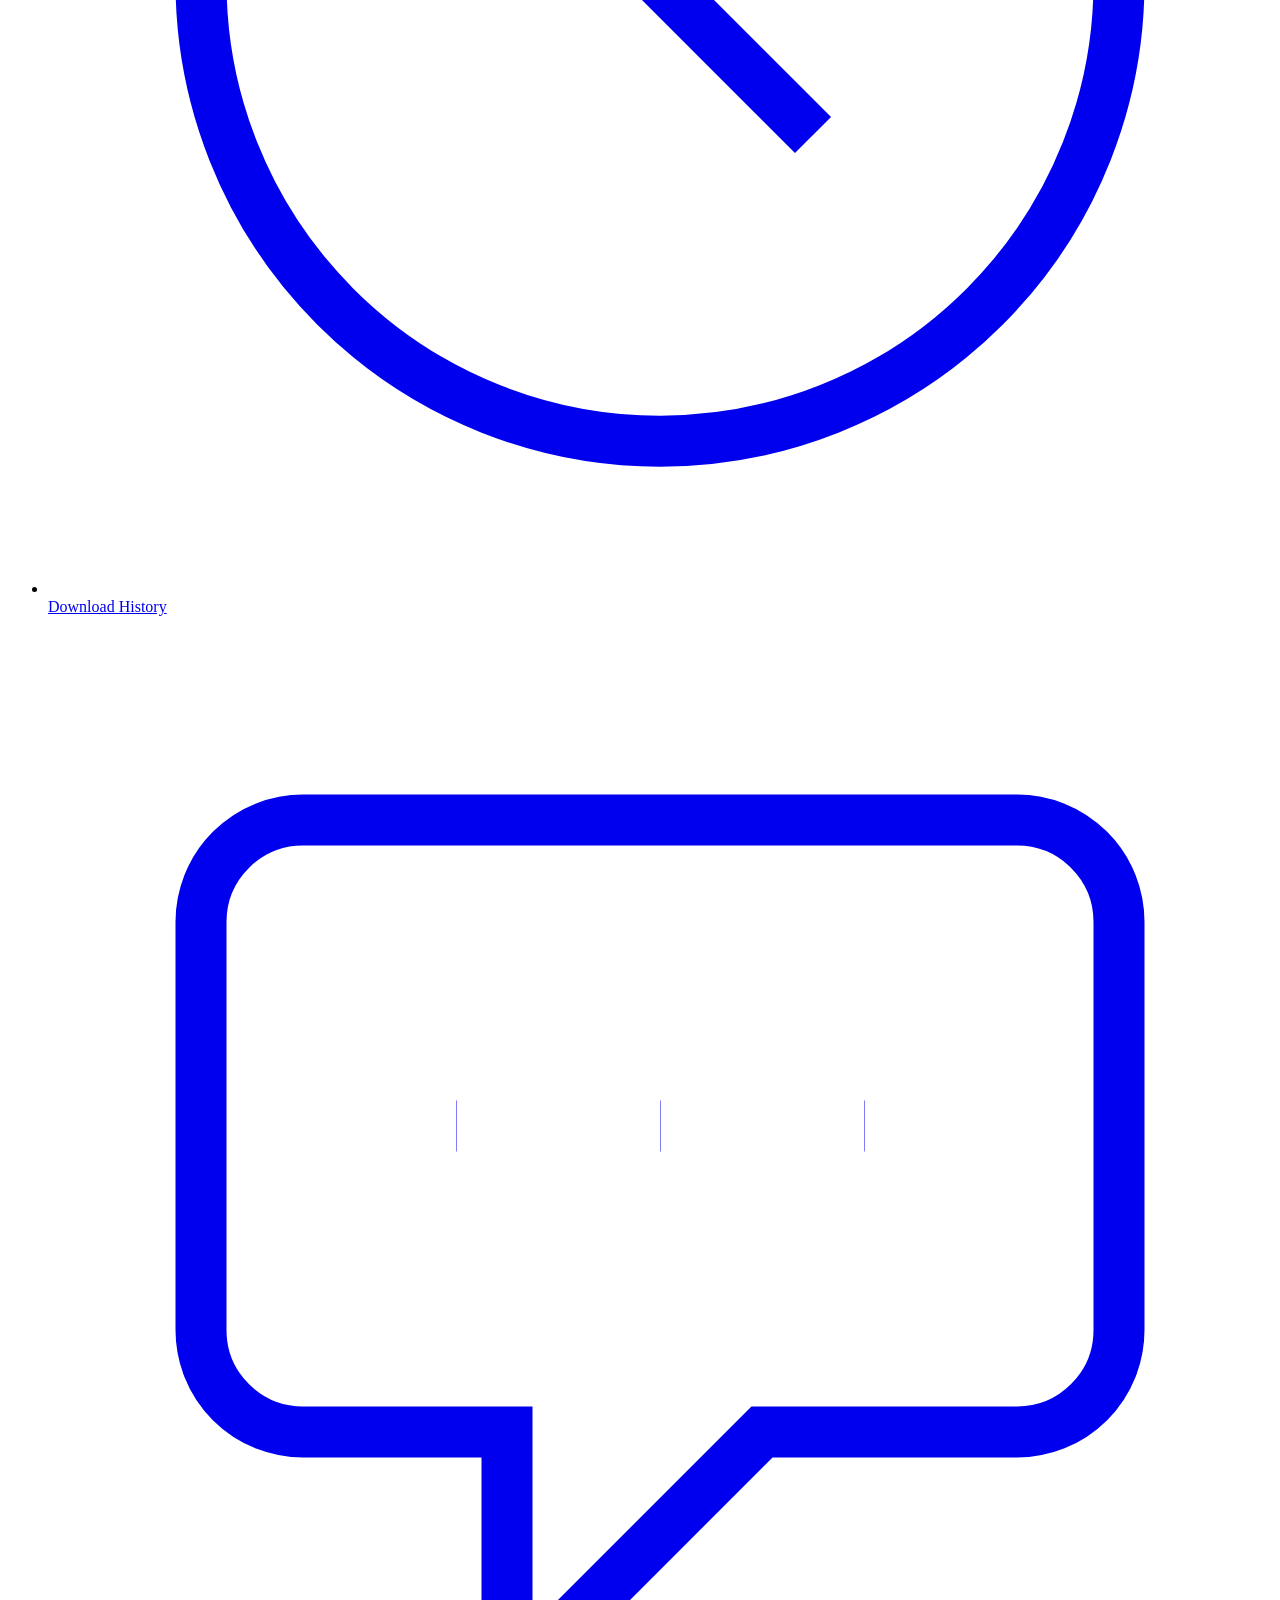
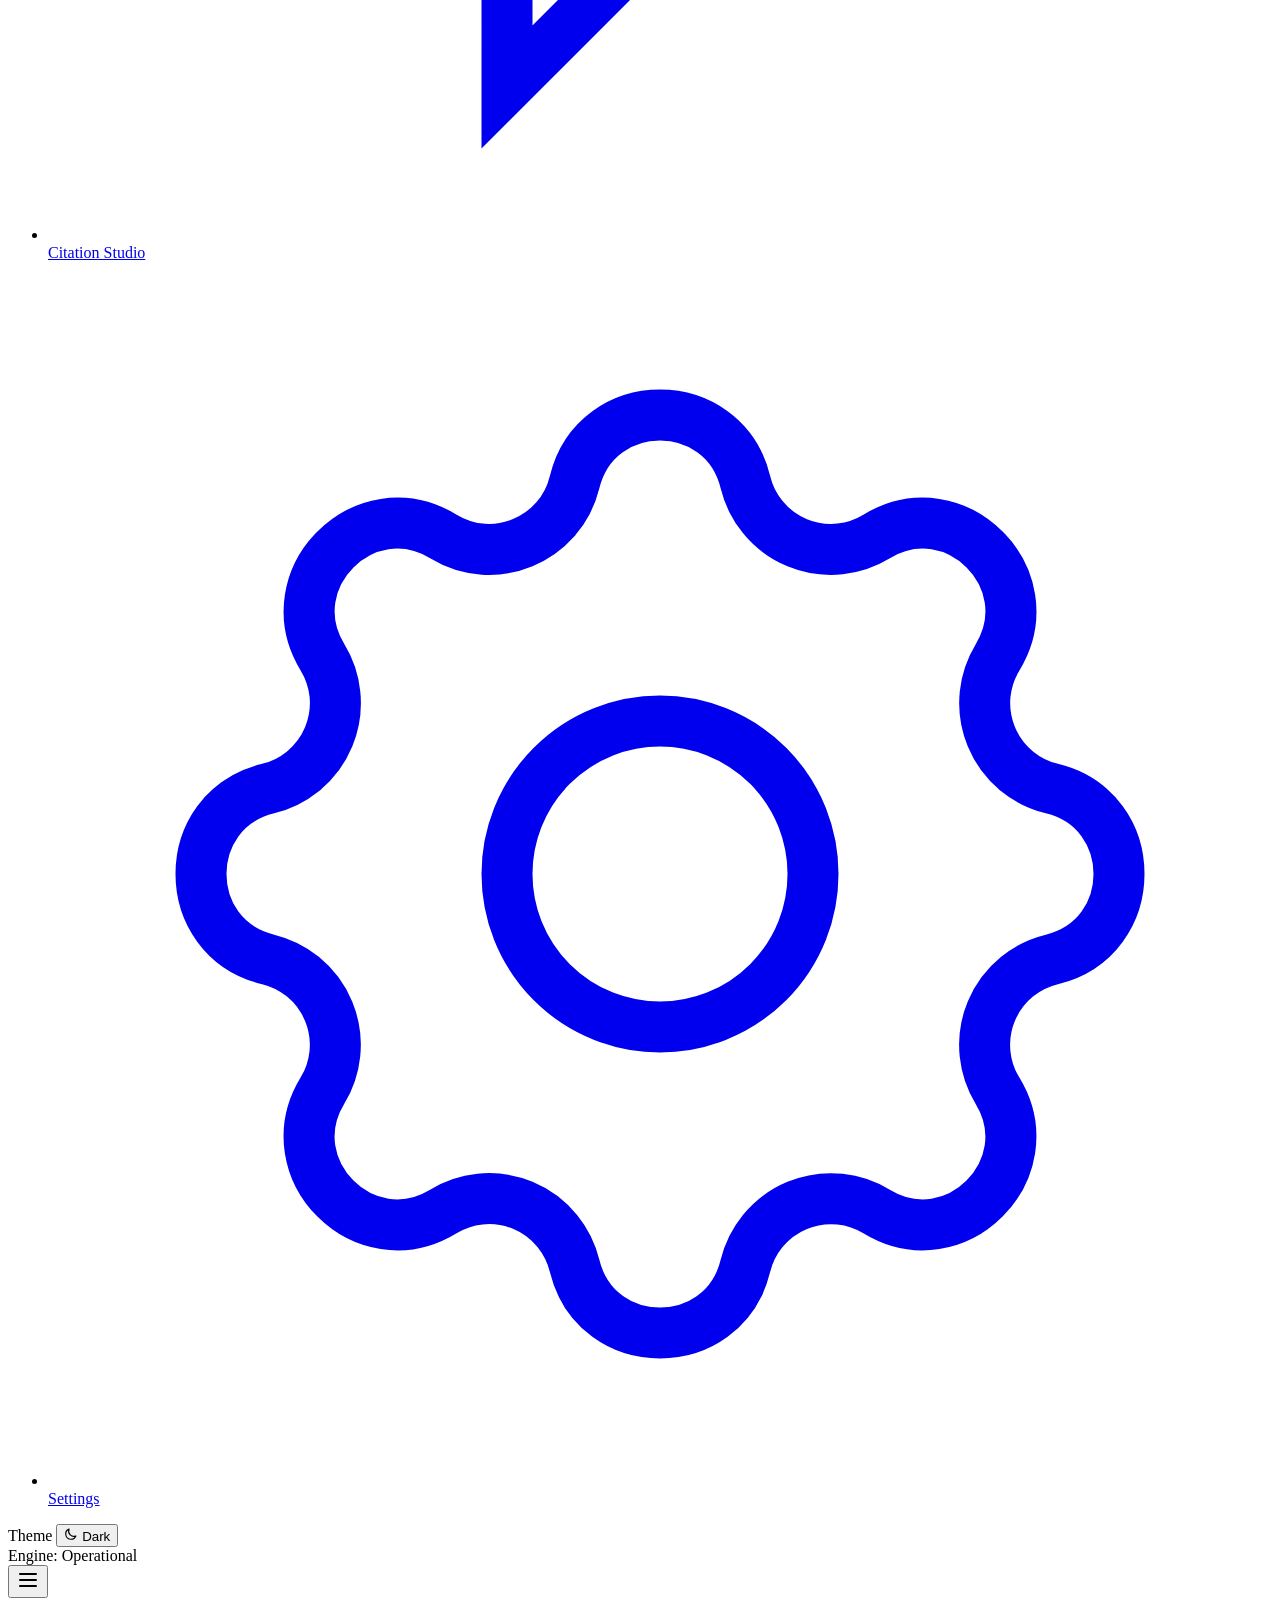
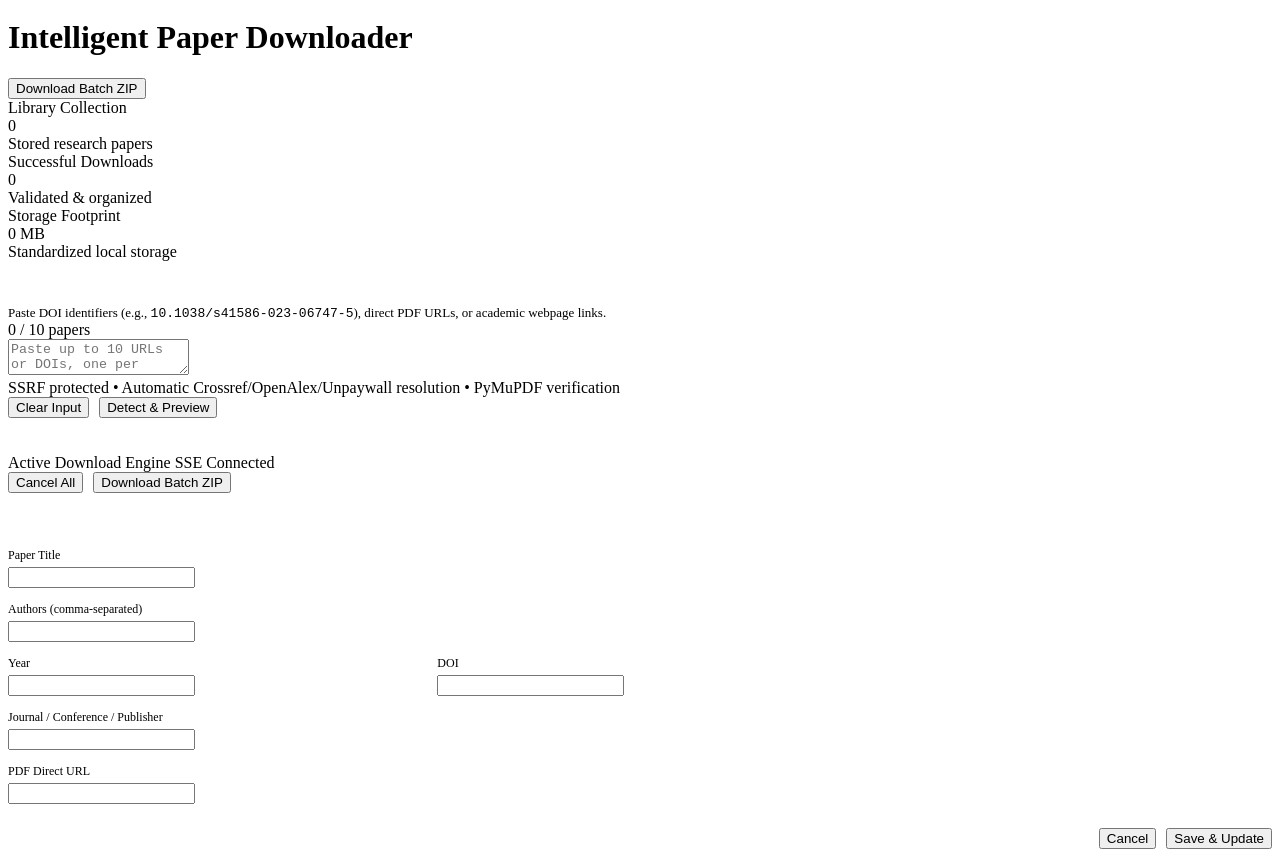
==== commit a4384556: "feat: integrate light mode theme with instant toggle and set default download count to 10" ====
--- a/frontend/index.html
+++ b/frontend/index.html
@@ -7,6 +7,12 @@
   <link rel="stylesheet" href="/static/css/style.css">
   <link rel="stylesheet" href="/static/css/dashboard.css">
   <link rel="stylesheet" href="/static/css/responsive.css">
+  <script>
+    (function() {
+      const theme = localStorage.getItem('paperfetch-theme') || 'dark';
+      document.documentElement.setAttribute('data-theme', theme);
+    })();
+  </script>
 </head>
 <body>
   <div class="app-container">
@@ -54,6 +60,13 @@
       </ul>
 
       <div class="sidebar-footer">
+        <div class="theme-switch-row">
+          <span class="theme-switch-label">Theme</span>
+          <button class="theme-toggle-btn" id="theme-toggle" aria-label="Toggle Theme" title="Toggle Light/Dark Theme">
+            <svg width="14" height="14" fill="none" stroke="currentColor" viewBox="0 0 24 24"><path stroke-linecap="round" stroke-linejoin="round" stroke-width="2" d="M20.354 15.354A9 9 0 018.646 3.646 9.003 9.003 0 0012 21a9.003 9.003 0 008.354-5.646z"/></svg>
+            <span>Dark</span>
+          </button>
+        </div>
         <div class="system-status-indicator">
           <span class="status-dot"></span>
           <span>Engine: Operational</span>
